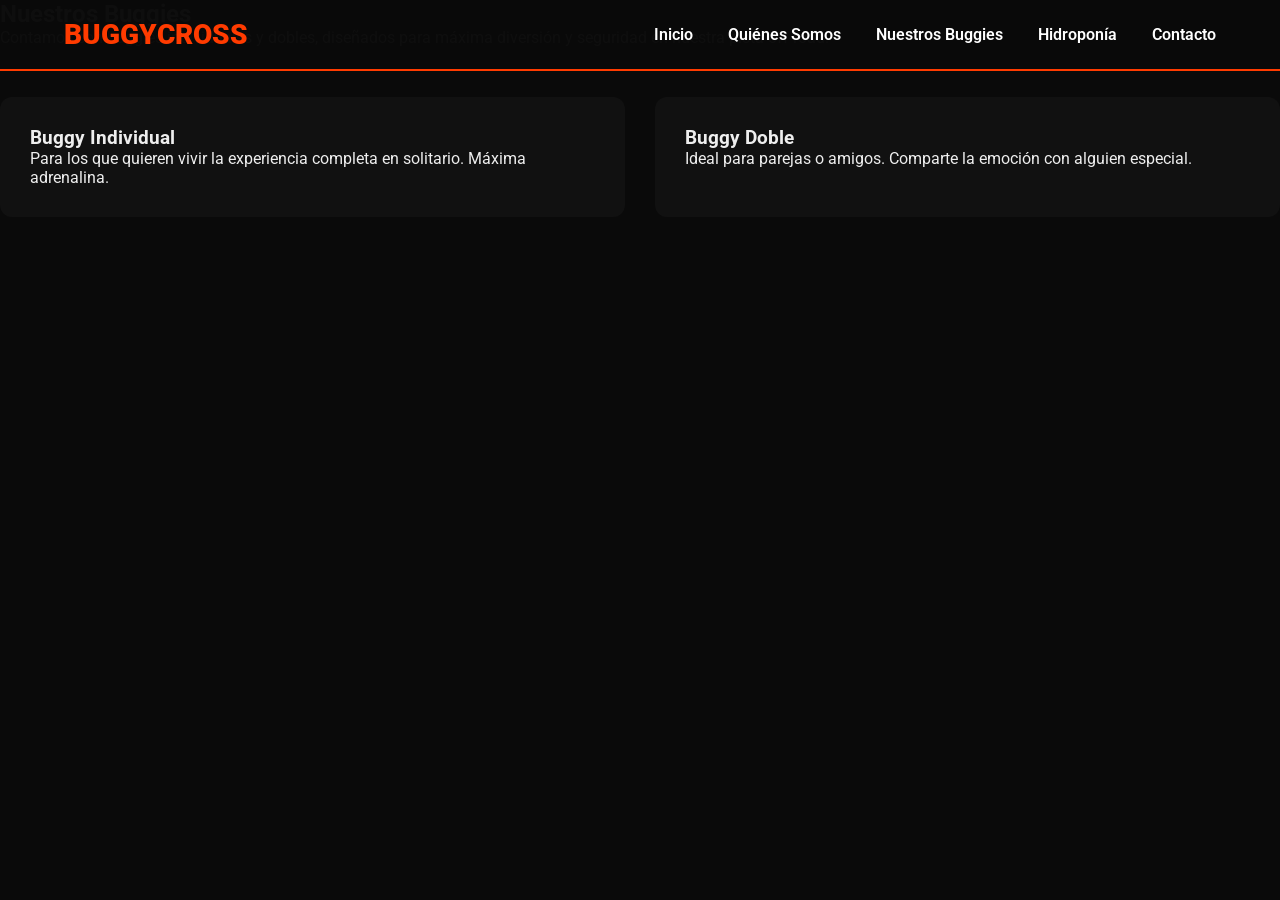
==== buggies.html @ 2018f315 "Create buggies.html" ====
<!DOCTYPE html>
<html lang="es">
<head>
  <meta charset="UTF-8">
  <meta name="viewport" content="width=device-width, initial-scale=1.0">
  <title>Nuestros Buggies - Buggycross Bolivia</title>
  <link href="https://fonts.googleapis.com/css2?family=Montserrat:wght@700;900&family=Roboto:wght@400;500&display=swap" rel="stylesheet">
  <link rel="stylesheet" href="style.css">
</head>
<body>
  <nav class="navbar">
    <div class="logo">BUGGYCROSS</div>
    <div class="nav-links">
      <a href="index.html">Inicio</a>
      <a href="quienes-somos.html">Quiénes Somos</a>
      <a href="buggies.html">Nuestros Buggies</a>
      <a href="hidroponia.html">Hidroponía</a>
      <a href="contacto.html">Contacto</a>
    </div>
    <div class="hamburger" onclick="toggleMenu()">☰</div>
  </nav>

  <div class="mobile-menu" id="mobile-menu">
    <a href="index.html">Inicio</a>
    <a href="quienes-somos.html">Quiénes Somos</a>
    <a href="buggies.html">Nuestros Buggies</a>
    <a href="hidroponia.html">Hidroponía</a>
    <a href="contacto.html">Contacto</a>
  </div>

  <section class="section">
    <h2>Nuestros Buggies</h2>
    <p>Contamos con buggies individuales y dobles, diseñados para máxima diversión y seguridad en nuestra pista off-road.</p>
    
    <div style="margin-top: 50px; display: grid; grid-template-columns: repeat(auto-fit, minmax(300px, 1fr)); gap: 30px;">
      <div style="background: #111; padding: 30px; border-radius: 12px;">
        <h3>Buggy Individual</h3>
        <p>Para los que quieren vivir la experiencia completa en solitario. Máxima adrenalina.</p>
      </div>
      <div style="background: #111; padding: 30px; border-radius: 12px;">
        <h3>Buggy Doble</h3>
        <p>Ideal para parejas o amigos. Comparte la emoción con alguien especial.</p>
      </div>
    </div>
  </section>

  <script src="script.js"></script>
</body>
</html>
---- style.css ----
* { margin: 0; padding: 0; box-sizing: border-box; }

body {
    font-family: 'Roboto', sans-serif;
    background: #0a0a0a;
    color: #eee;
}

/* Navbar */
.navbar {
    position: fixed;
    top: 0;
    width: 100%;
    background: rgba(10,10,10,0.98);
    z-index: 1000;
    padding: 18px 5%;
    display: flex;
    justify-content: space-between;
    align-items: center;
    border-bottom: 2px solid #ff3b00;
}

.logo {
    font-size: 28px;
    font-weight: 900;
    color: #ff3b00;
}

.nav-links {
    display: flex;
    gap: 35px;
}

.nav-links a {
    color: white;
    text-decoration: none;
    font-weight: 600;
}

.hamburger {
    display: none;
    font-size: 34px;
    cursor: pointer;
    color: white;
}

.mobile-menu {
    display: none;
    position: fixed;
    top: 75px;
    left: 0;
    width: 100%;
    background: #0a0a0a;
    flex-direction: column;
    padding: 30px;
    gap: 25px;
    border-top: 1px solid #333;
    z-index: 999;
}

.mobile-menu a {
    color: white;
    text-decoration: none;
    font-size: 1.4rem;
}

/* Hero */
.hero {
    height: 100vh;
    background: linear-gradient(rgba(0,0,0,0.8), rgba(0,0,0,0.9)), url('https://picsum.photos/id/1015/2000/1200') center/cover;
    display: flex;
    align-items: center;
    justify-content: center;
    text-align: center;
}

.hero-content h1 {
    font-size: clamp(2.8rem, 8vw, 4.5rem);
    color: #ff3b00;
}

.btn-primary {
    background: #ff3b00;
    color: white;
    padding: 18px 45px;
    border: none;
    font-size: 1.2rem;
    font-weight: bold;
    cursor: pointer;
    margin-top: 30px;
}

/* Responsive */
@media (max-width: 768px) {
    .nav-links { display: none; }
    .hamburger { display: block; }
}
.hero-content {
    max-width: 900px;
    padding: 0 20px;
}

.hero-content h1 {
    margin-bottom: 25px;
    line-height: 1.1;
}

.hero-content p {
    font-size: 1.45rem;
    margin-bottom: 50px;
    opacity: 0.95;
}

.btn-primary {
    padding: 18px 50px;
    font-size: 1.25rem;
}
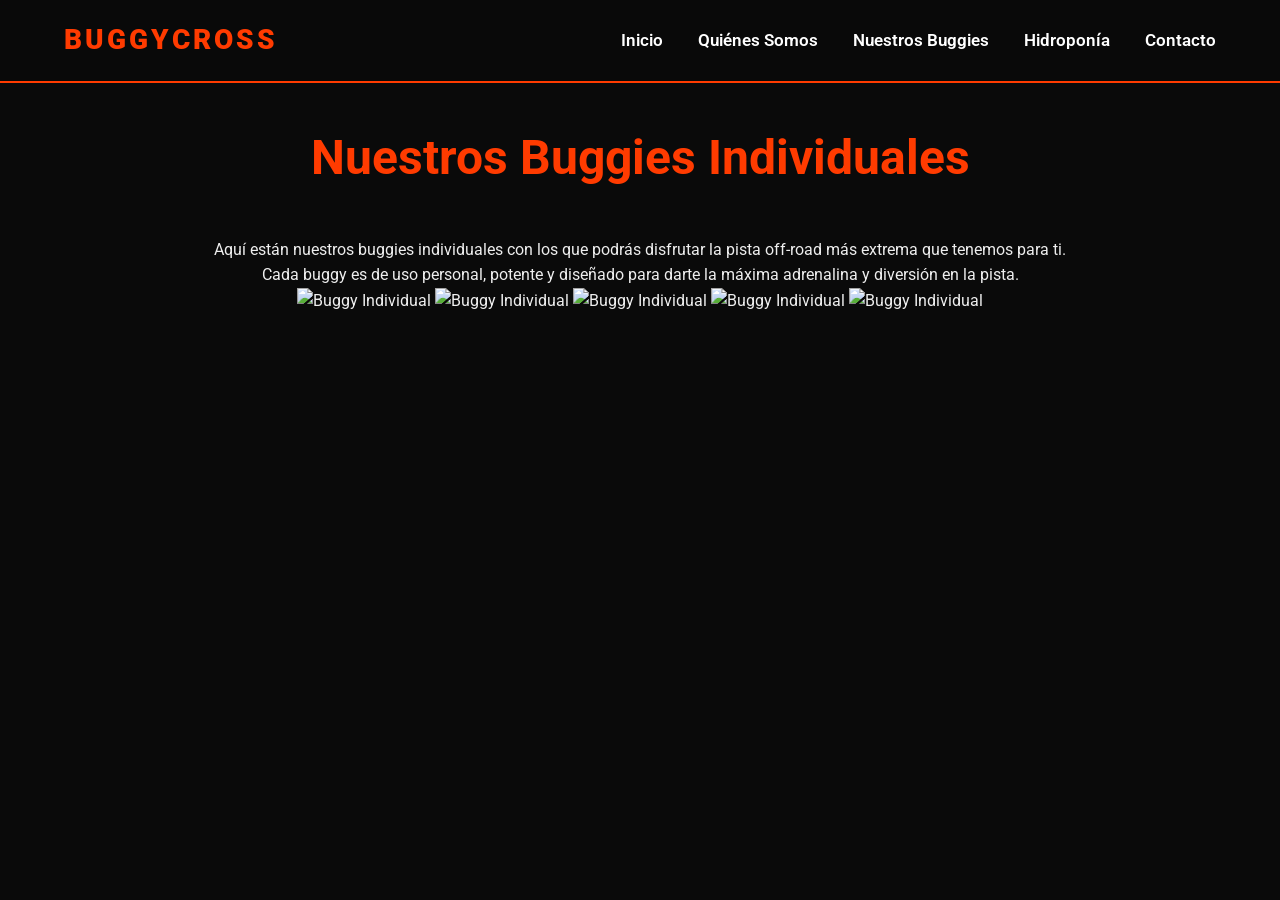
==== commit c42eac9b: "Update buggies.html" ====
--- a/buggies.html
+++ b/buggies.html
@@ -29,18 +29,17 @@
   </div>
 
   <section class="section">
-    <h2>Nuestros Buggies</h2>
-    <p>Contamos con buggies individuales y dobles, diseñados para máxima diversión y seguridad en nuestra pista off-road.</p>
-    
-    <div style="margin-top: 50px; display: grid; grid-template-columns: repeat(auto-fit, minmax(300px, 1fr)); gap: 30px;">
-      <div style="background: #111; padding: 30px; border-radius: 12px;">
-        <h3>Buggy Individual</h3>
-        <p>Para los que quieren vivir la experiencia completa en solitario. Máxima adrenalina.</p>
-      </div>
-      <div style="background: #111; padding: 30px; border-radius: 12px;">
-        <h3>Buggy Doble</h3>
-        <p>Ideal para parejas o amigos. Comparte la emoción con alguien especial.</p>
-      </div>
+    <h2>Nuestros Buggies Individuales</h2>
+    <p>Aquí están nuestros buggies individuales con los que podrás disfrutar la pista off-road más extrema que tenemos para ti.</p>
+    <p>Cada buggy es de uso personal, potente y diseñado para darte la máxima adrenalina y diversión en la pista.</p>
+
+    <div class="gallery">
+      <!-- Aquí pones tus fotos -->
+      <img src="images/1.jpg" alt="Buggy Individual">
+      <img src="images/2.jpg" alt="Buggy Individual">
+      <img src="images/3.jpg" alt="Buggy Individual">
+      <img src="images/4.jpg" alt="Buggy Individual">
+      <img src="images/5.jpg" alt="Buggy Individual">
     </div>
   </section>
 
--- a/style.css
+++ b/style.css
@@ -1,17 +1,23 @@
-* { margin: 0; padding: 0; box-sizing: border-box; }
+* {
+    margin: 0;
+    padding: 0;
+    box-sizing: border-box;
+}
 
 body {
     font-family: 'Roboto', sans-serif;
     background: #0a0a0a;
     color: #eee;
+    line-height: 1.6;
 }
 
-/* Navbar */
+/* ==================== NAVBAR ==================== */
 .navbar {
     position: fixed;
     top: 0;
     width: 100%;
     background: rgba(10,10,10,0.98);
+    backdrop-filter: blur(10px);
     z-index: 1000;
     padding: 18px 5%;
     display: flex;
@@ -24,6 +30,7 @@
     font-size: 28px;
     font-weight: 900;
     color: #ff3b00;
+    letter-spacing: 3px;
 }
 
 .nav-links {
@@ -35,8 +42,15 @@
     color: white;
     text-decoration: none;
     font-weight: 600;
+    font-size: 1.08rem;
+    transition: color 0.3s;
 }
 
+.nav-links a:hover {
+    color: #ff3b00;
+}
+
+/* Hamburguesa */
 .hamburger {
     display: none;
     font-size: 34px;
@@ -44,6 +58,7 @@
     color: white;
 }
 
+/* Menú móvil */
 .mobile-menu {
     display: none;
     position: fixed;
@@ -61,13 +76,13 @@
 .mobile-menu a {
     color: white;
     text-decoration: none;
-    font-size: 1.4rem;
+    font-size: 1.35rem;
 }
 
-/* Hero */
+/* ==================== HERO ==================== */
 .hero {
     height: 100vh;
-    background: linear-gradient(rgba(0,0,0,0.8), rgba(0,0,0,0.9)), url('https://picsum.photos/id/1015/2000/1200') center/cover;
+    background: linear-gradient(rgba(0,0,0,0.75), rgba(0,0,0,0.85)), url('https://picsum.photos/id/1015/2000/1200') center/cover;
     display: flex;
     align-items: center;
     justify-content: center;
@@ -75,43 +90,53 @@
 }
 
 .hero-content h1 {
-    font-size: clamp(2.8rem, 8vw, 4.5rem);
+    font-size: clamp(2.8rem, 8vw, 4.8rem);
     color: #ff3b00;
-}
-
-.btn-primary {
-    background: #ff3b00;
-    color: white;
-    padding: 18px 45px;
-    border: none;
-    font-size: 1.2rem;
-    font-weight: bold;
-    cursor: pointer;
-    margin-top: 30px;
-}
-
-/* Responsive */
-@media (max-width: 768px) {
-    .nav-links { display: none; }
-    .hamburger { display: block; }
-}
-.hero-content {
-    max-width: 900px;
-    padding: 0 20px;
-}
-
-.hero-content h1 {
-    margin-bottom: 25px;
+    margin-bottom: 20px;
     line-height: 1.1;
 }
 
 .hero-content p {
     font-size: 1.45rem;
     margin-bottom: 50px;
-    opacity: 0.95;
+    opacity: 0.9;
 }
 
 .btn-primary {
+    background: #ff3b00;
+    color: white;
     padding: 18px 50px;
-    font-size: 1.25rem;
+    border: none;
+    font-size: 1.2rem;
+    font-weight: bold;
+    cursor: pointer;
+    border-radius: 4px;
 }
+
+/* ==================== SECCIONES ==================== */
+.section {
+    padding: 120px 8%;
+    text-align: center;
+    max-width: 1100px;
+    margin: 0 auto;
+}
+
+.section h2 {
+    font-size: 3rem;
+    color: #ff3b00;
+    margin-bottom: 40px;
+}
+
+/* Responsive */
+@media (max-width: 768px) {
+    .nav-links {
+        display: none;
+    }
+    .hamburger {
+        display: block;
+    }
+    
+    .section {
+        padding: 80px 5%;
+    }
+}
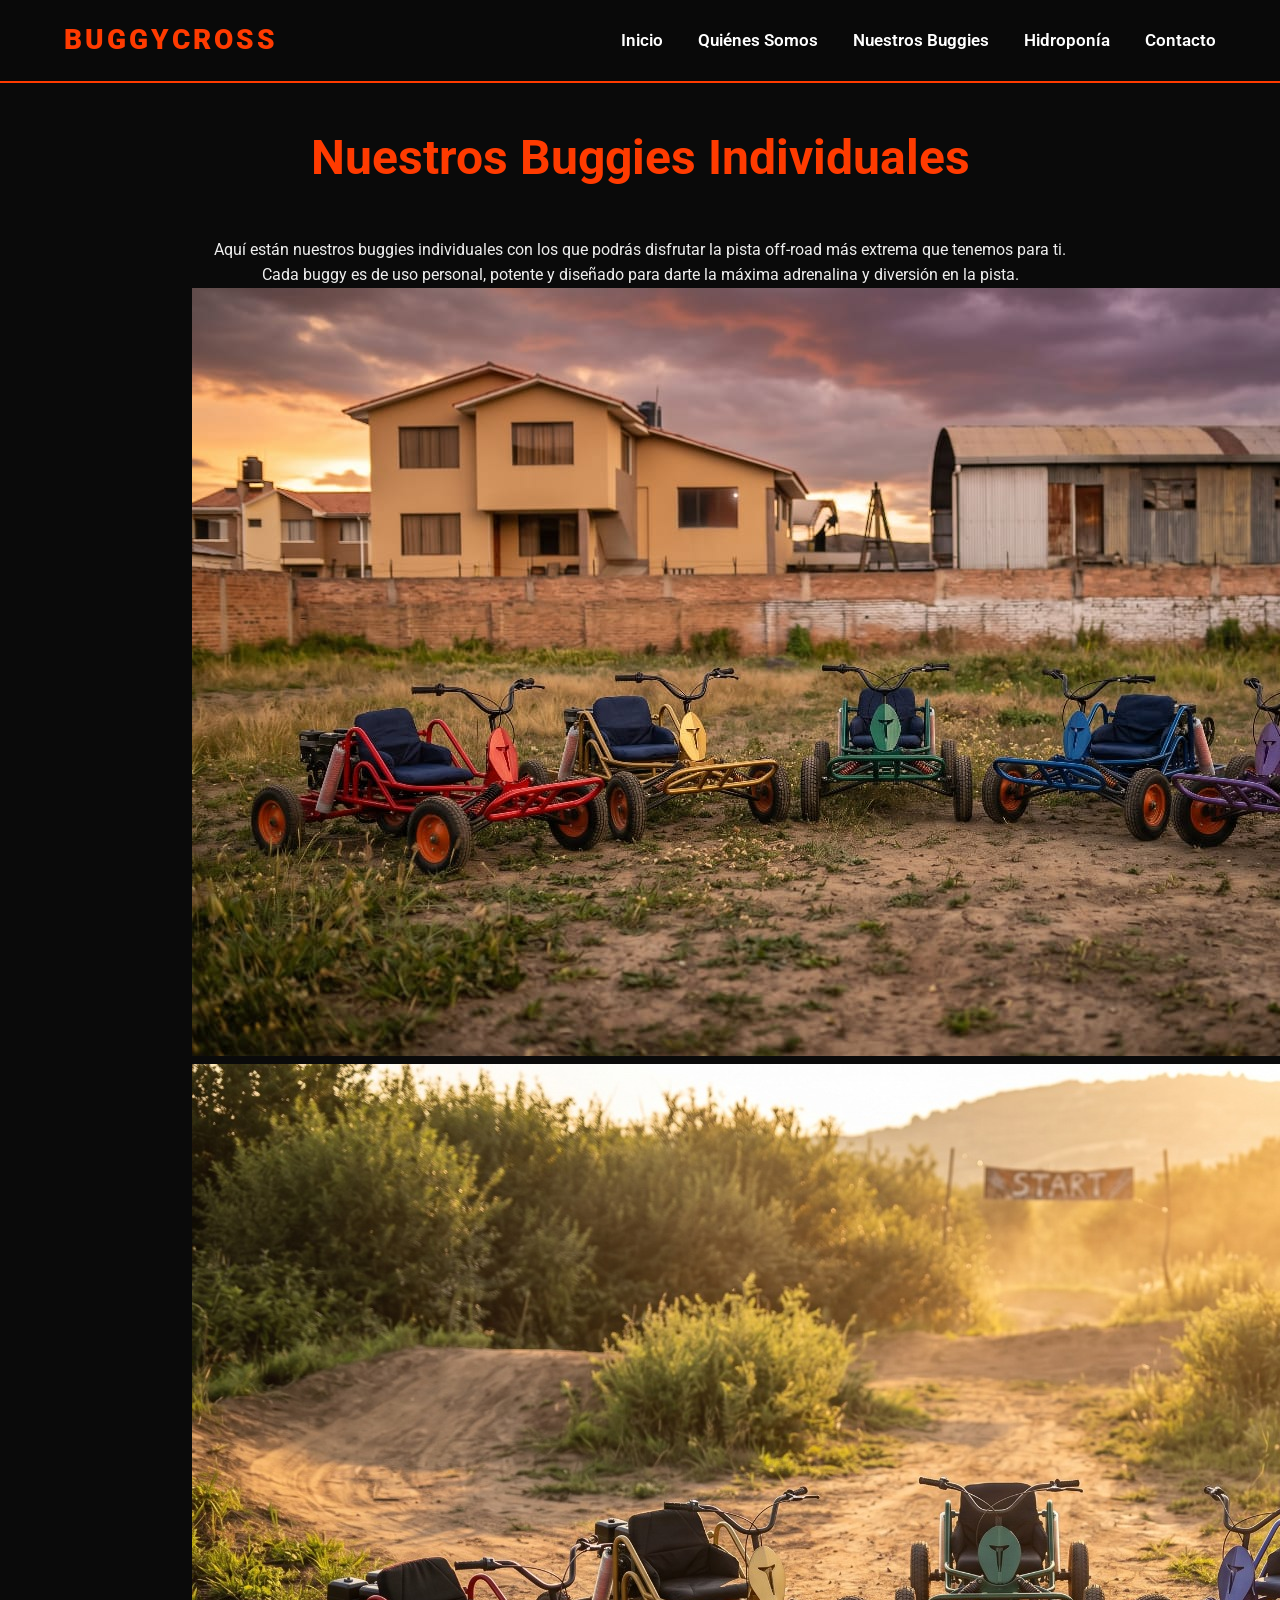
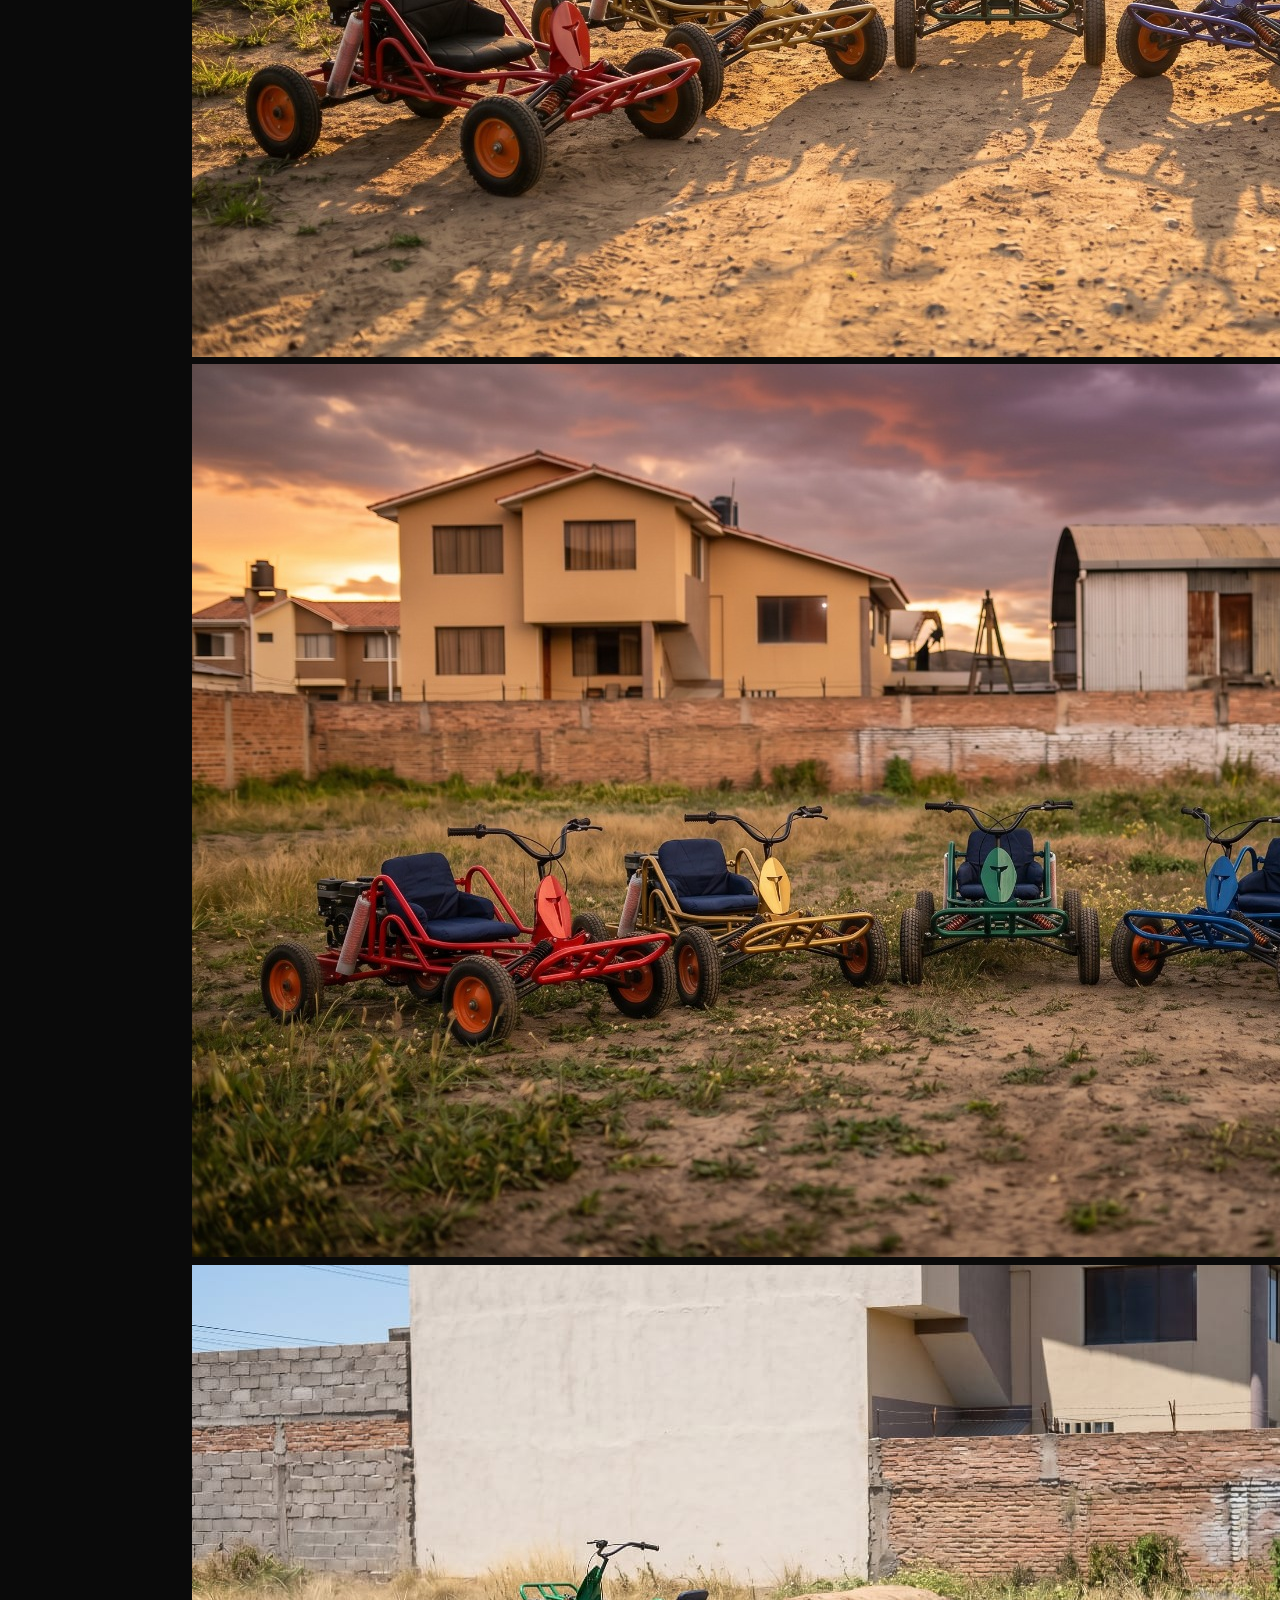
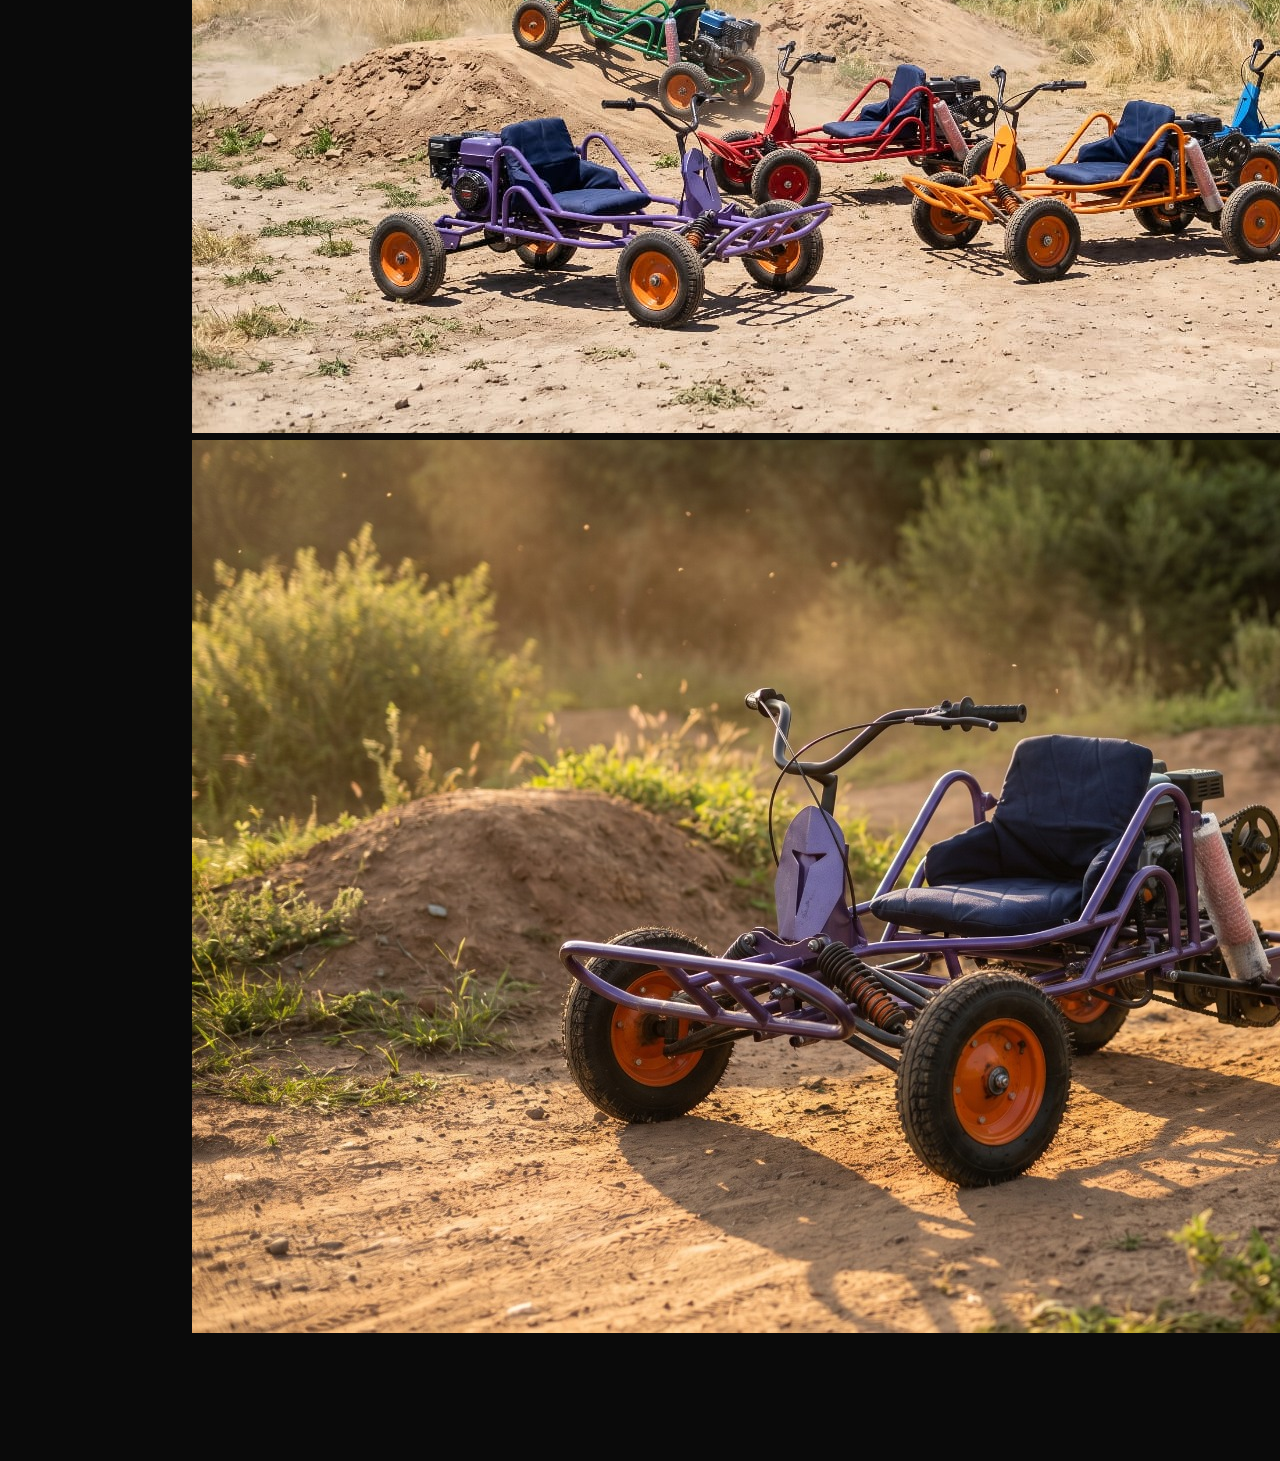
==== commit 09734a88: "Update buggies.html" ====
--- a/buggies.html
+++ b/buggies.html
@@ -35,11 +35,11 @@
 
     <div class="gallery">
       <!-- Aquí pones tus fotos -->
-      <img src="images/1.jpg" alt="Buggy Individual">
-      <img src="images/2.jpg" alt="Buggy Individual">
-      <img src="images/3.jpg" alt="Buggy Individual">
-      <img src="images/4.jpg" alt="Buggy Individual">
-      <img src="images/5.jpg" alt="Buggy Individual">
+      <img src="images/1.jpeg" alt="Buggy Individual">
+      <img src="images/2.jpeg" alt="Buggy Individual">
+      <img src="images/3.jpeg" alt="Buggy Individual">
+      <img src="images/4.jpeg" alt="Buggy Individual">
+      <img src="images/5.jpeg" alt="Buggy Individual">
     </div>
   </section>
 
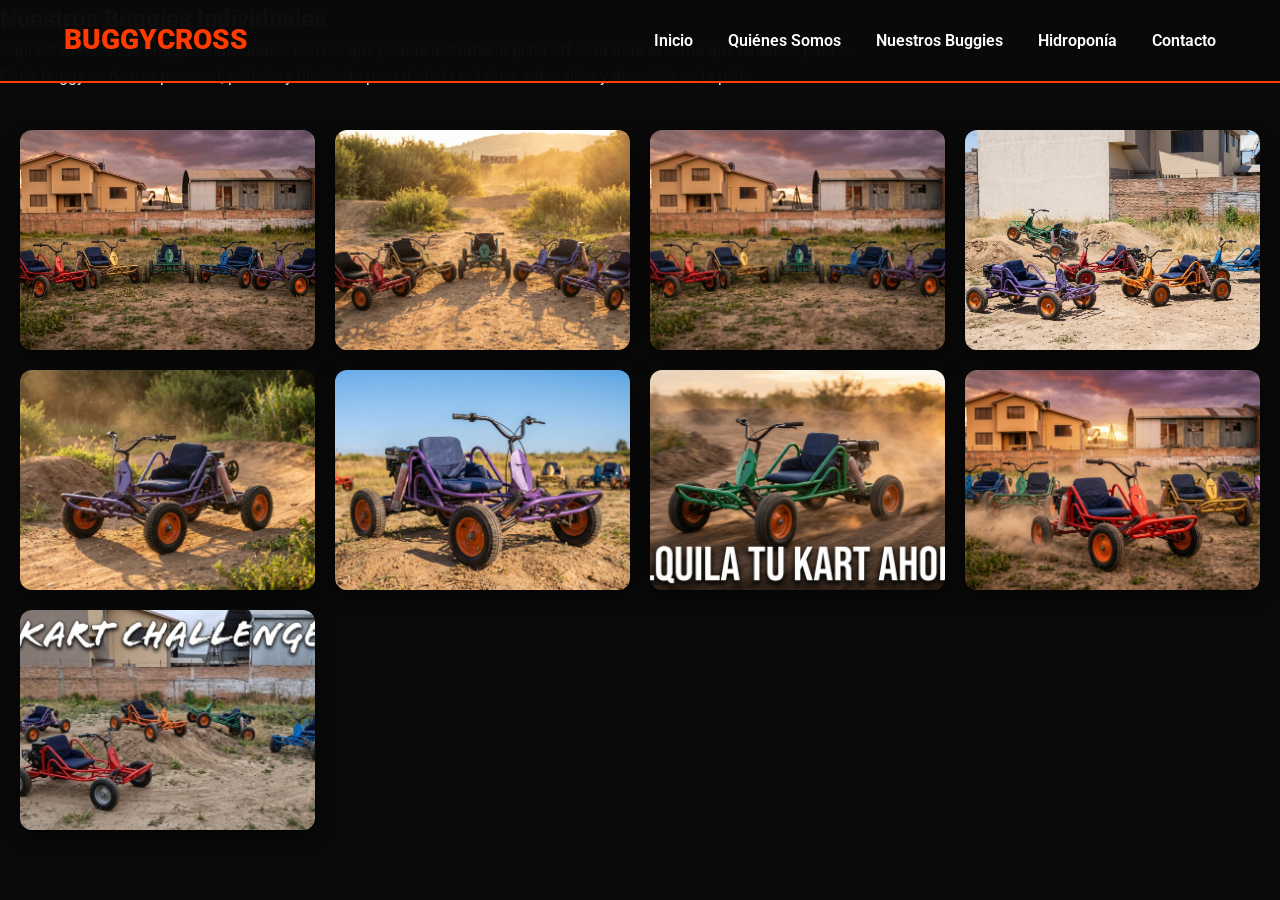
==== commit 5b9993fe: "Update buggies.html" ====
--- a/buggies.html
+++ b/buggies.html
@@ -40,6 +40,10 @@
       <img src="images/3.jpeg" alt="Buggy Individual">
       <img src="images/4.jpeg" alt="Buggy Individual">
       <img src="images/5.jpeg" alt="Buggy Individual">
+      <img src="images/6.jpeg" alt="Buggy Individual">
+      <img src="images/7.jpeg" alt="Buggy Individual">
+      <img src="images/8.jpeg" alt="Buggy Individual">
+      <img src="images/9.jpeg" alt="Buggy Individual">
     </div>
   </section>
 
--- a/style.css
+++ b/style.css
@@ -11,13 +11,12 @@
     line-height: 1.6;
 }
 
-/* ==================== NAVBAR ==================== */
+/* Navbar */
 .navbar {
     position: fixed;
     top: 0;
     width: 100%;
     background: rgba(10,10,10,0.98);
-    backdrop-filter: blur(10px);
     z-index: 1000;
     padding: 18px 5%;
     display: flex;
@@ -30,7 +29,6 @@
     font-size: 28px;
     font-weight: 900;
     color: #ff3b00;
-    letter-spacing: 3px;
 }
 
 .nav-links {
@@ -42,23 +40,14 @@
     color: white;
     text-decoration: none;
     font-weight: 600;
-    font-size: 1.08rem;
-    transition: color 0.3s;
 }
 
-.nav-links a:hover {
-    color: #ff3b00;
-}
-
-/* Hamburguesa */
 .hamburger {
     display: none;
     font-size: 34px;
     cursor: pointer;
-    color: white;
 }
 
-/* Menú móvil */
 .mobile-menu {
     display: none;
     position: fixed;
@@ -73,16 +62,10 @@
     z-index: 999;
 }
 
-.mobile-menu a {
-    color: white;
-    text-decoration: none;
-    font-size: 1.35rem;
-}
-
-/* ==================== HERO ==================== */
+/* HERO */
 .hero {
     height: 100vh;
-    background: linear-gradient(rgba(0,0,0,0.75), rgba(0,0,0,0.85)), url('https://picsum.photos/id/1015/2000/1200') center/cover;
+    background: linear-gradient(rgba(0,0,0,0.8), rgba(0,0,0,0.9)), url('https://picsum.photos/id/1015/2000/1200') center/cover;
     display: flex;
     align-items: center;
     justify-content: center;
@@ -92,51 +75,36 @@
 .hero-content h1 {
     font-size: clamp(2.8rem, 8vw, 4.8rem);
     color: #ff3b00;
-    margin-bottom: 20px;
-    line-height: 1.1;
 }
 
-.hero-content p {
-    font-size: 1.45rem;
-    margin-bottom: 50px;
-    opacity: 0.9;
+/* GALERÍA MEJORADA */
+.gallery {
+    display: grid;
+    grid-template-columns: repeat(auto-fit, minmax(280px, 1fr));
+    gap: 20px;
+    margin-top: 40px;
+    padding: 0 20px;
 }
 
-.btn-primary {
-    background: #ff3b00;
-    color: white;
-    padding: 18px 50px;
-    border: none;
-    font-size: 1.2rem;
-    font-weight: bold;
-    cursor: pointer;
-    border-radius: 4px;
+.gallery img {
+    width: 100%;
+    height: 220px;
+    object-fit: cover;
+    border-radius: 12px;
+    box-shadow: 0 8px 20px rgba(0,0,0,0.6);
+    transition: transform 0.3s;
 }
 
-/* ==================== SECCIONES ==================== */
-.section {
-    padding: 120px 8%;
-    text-align: center;
-    max-width: 1100px;
-    margin: 0 auto;
-}
-
-.section h2 {
-    font-size: 3rem;
-    color: #ff3b00;
-    margin-bottom: 40px;
+.gallery img:hover {
+    transform: scale(1.05);
 }
 
 /* Responsive */
 @media (max-width: 768px) {
-    .nav-links {
-        display: none;
-    }
-    .hamburger {
-        display: block;
-    }
+    .nav-links { display: none; }
+    .hamburger { display: block; }
     
-    .section {
-        padding: 80px 5%;
+    .gallery img {
+        height: 180px;
     }
 }
